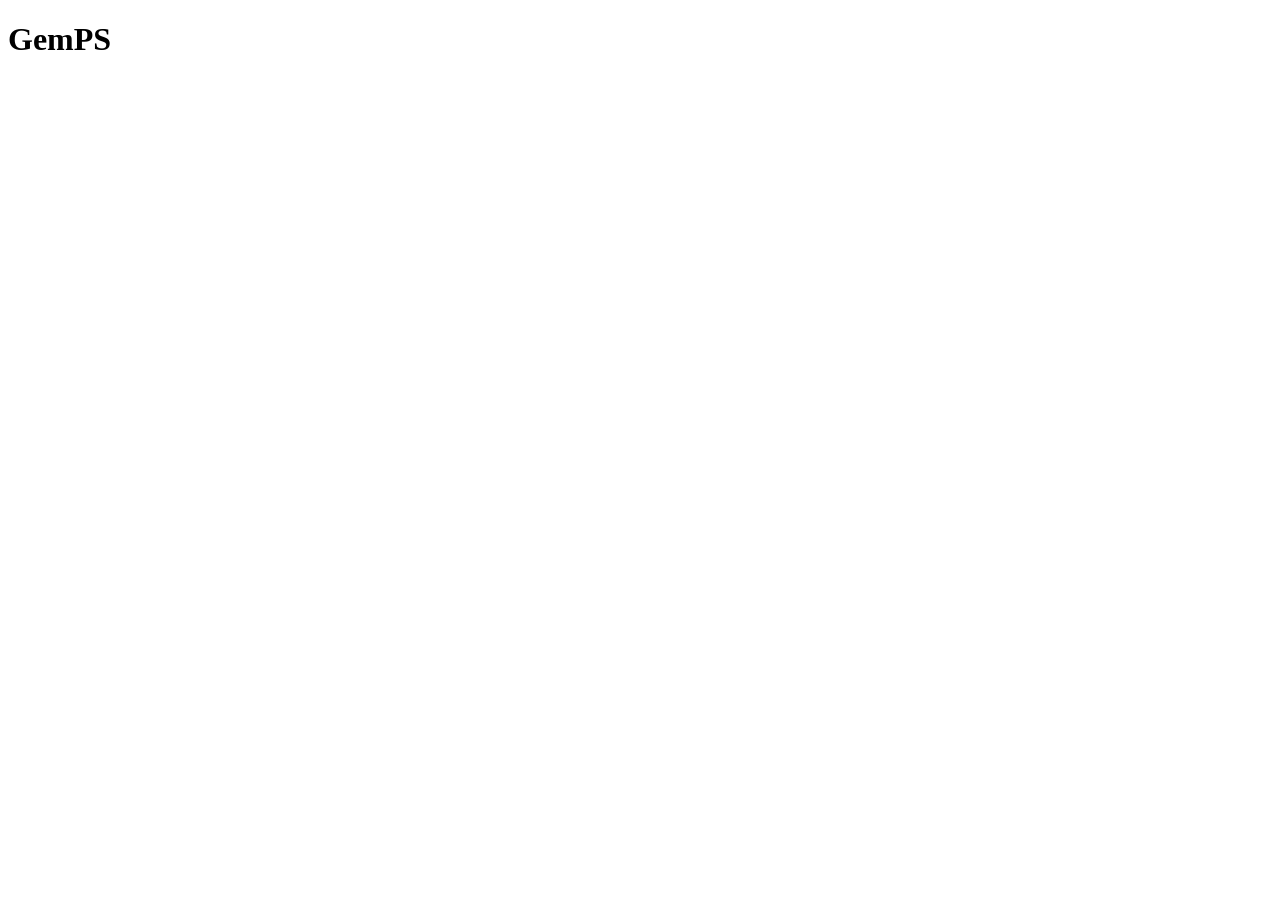
==== index.html @ c333f7ac "Criação GemPS" ====
<!DOCTYPE html>
<html lang="pt-BR">
<head>
    <meta charset="UTF-8">
    <meta name="viewport" content="width=device-width, initial-scale=1.0">
    <title>GemPS</title>
    <link rel="stylesheet" href="style.css">
    <link rel="stylesheet" href="https://unpkg.com/leaflet@1.9.4/dist/leaflet.css"
          integrity="sha256-p4NxAoJBhIIN+hmNHrzRCf9tD/miZyoHS5obTRR9BMY="
          crossorigin=""/>
    <script src="https://unpkg.com/leaflet@1.9.4/dist/leaflet.js"
            integrity="sha256-20nQCchB9co0qIjJZRGuk2/Z9VM+kNiyxNV1lvTlZBo="
            crossorigin=""></script>
</head>
<body>
    <header>
        <h1>GemPS</h1>
    </header>

    <main>
        <div id = "map"></div>
    </main>

    <footer></footer>

    <script src="br/com/codefylab/gemps/js/main.js"></script>
</body>
</html>
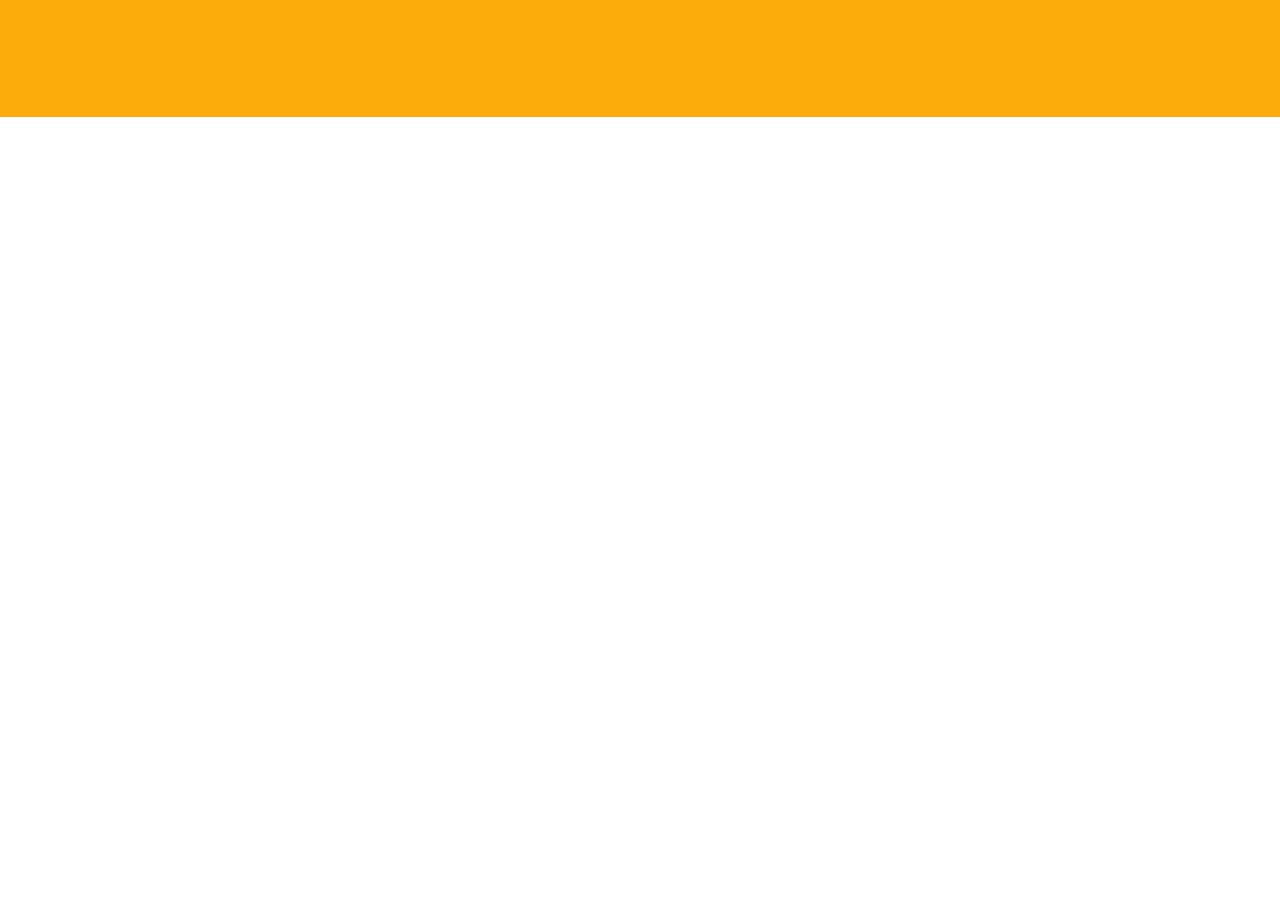
==== commit e0838ebc: "commit" ====
--- a/index.html
+++ b/index.html
@@ -1,31 +1,35 @@
 <!DOCTYPE html>
-<html lang="pt-BR">
+<html lang="pt-br">
 <head>
     <meta charset="UTF-8">
     <meta name="viewport" content="width=device-width, initial-scale=1.0">
     <title>GemPS</title>
-    <link rel="stylesheet" href="style.css">
+
+    <!-- CSS da biblioteca Leaflet -->
     <link rel="stylesheet" href="https://unpkg.com/leaflet@1.9.4/dist/leaflet.css"
-          integrity="sha256-p4NxAoJBhIIN+hmNHrzRCf9tD/miZyoHS5obTRR9BMY="
-          crossorigin=""/>
+    integrity="sha256-p4NxAoJBhIIN+hmNHrzRCf9tD/miZyoHS5obTRR9BMY="
+    crossorigin=""/>
+
+    <!-- Biblioteca Leaflet -->
     <script src="https://unpkg.com/leaflet@1.9.4/dist/leaflet.js"
-            integrity="sha256-20nQCchB9co0qIjJZRGuk2/Z9VM+kNiyxNV1lvTlZBo="
-            crossorigin=""></script>
+    integrity="sha256-20nQCchB9co0qIjJZRGuk2/Z9VM+kNiyxNV1lvTlZBo="
+    crossorigin=""></script>
+
+    <!-- Link para o CSS (Estilo Personalizado) -->
+     <link rel="stylesheet" href="br/com/codefylab/gemps/style/styles.css">
 </head>
 <body>
-    <header>
-        <h1>GemPS</h1>
-    </header>
+<!-- Barra Superior -->
+<header>
+    <div id="borda-superior"></div>
+</header>
+    <div id="mapid"></div>
+    
 
-    <main>
-        <div id = "map"></div>
-    </main>
+    <!-- Link para o JS -->
+    <script src="C:\Users\guilh\OneDrive\Documentos\GitHub\Gemps\br\com\codefylab\gemps\js\main.js"></script>
 
-    <footer></footer>
-
-    <script src="br/com/codefylab/gemps/js/main.js"></script>
+    <!-- Link para o script do mapa -->
+     <script src="br/com/codefylab/gemps/teste/mapa.js"></script>
 </body>
-</html>
-
-
-
+</html>
--- a/br/com/codefylab/gemps/style/styles.css
+++ b/br/com/codefylab/gemps/style/styles.css
@@ -0,0 +1,20 @@
+/* CSS do mapa */
+#mapid {
+    position: absolute;
+    top: 0;
+    left: 0;
+    width: 100%;
+    height: 100%;
+    z-index: 0;
+}
+
+/* borda superior */
+#borda-superior {
+    position: fixed;
+    top: 0;
+    left: 0;
+    width: 100%;
+    height: 13%; /* Define a altura como uma porcentagem da altura da tela */
+    background-color: #fcad0b;
+    z-index: 1000;
+}
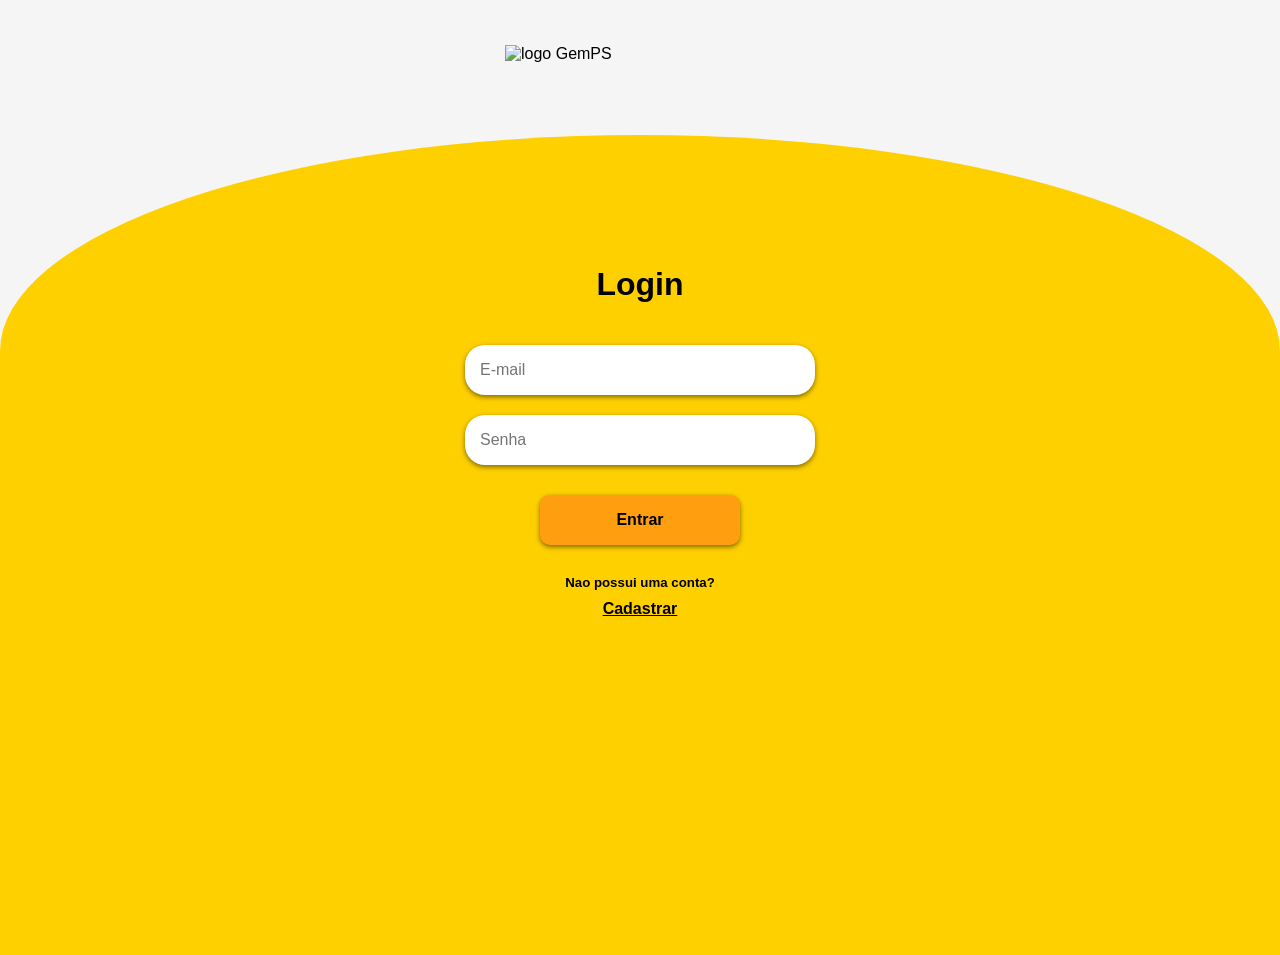
==== commit 8c19e4f9: "Merge 0ee50fa5859280b660de69087c655e54aad92fe1 into 98ddfbf089ebd9daf098a8b31e824ee375158662" ====
--- a/index.html
+++ b/index.html
@@ -1,35 +1,41 @@
 <!DOCTYPE html>
 <html lang="pt-br">
 <head>
-    <meta charset="UTF-8">
-    <meta name="viewport" content="width=device-width, initial-scale=1.0">
-    <title>GemPS</title>
-
-    <!-- CSS da biblioteca Leaflet -->
-    <link rel="stylesheet" href="https://unpkg.com/leaflet@1.9.4/dist/leaflet.css"
-    integrity="sha256-p4NxAoJBhIIN+hmNHrzRCf9tD/miZyoHS5obTRR9BMY="
-    crossorigin=""/>
-
-    <!-- Biblioteca Leaflet -->
-    <script src="https://unpkg.com/leaflet@1.9.4/dist/leaflet.js"
-    integrity="sha256-20nQCchB9co0qIjJZRGuk2/Z9VM+kNiyxNV1lvTlZBo="
-    crossorigin=""></script>
-
-    <!-- Link para o CSS (Estilo Personalizado) -->
-     <link rel="stylesheet" href="br/com/codefylab/gemps/style/styles.css">
+  <meta charset="UTF-8">
+  <meta name="viewport" content="width=device-width, initial-scale=1.0">
+  <title>GemPS</title>
+  <link rel="stylesheet" href="br/com/codefylab/gemps/src/style/login.css">
 </head>
 <body>
-<!-- Barra Superior -->
-<header>
-    <div id="borda-superior"></div>
-</header>
-    <div id="mapid"></div>
-    
+<img src="br/com/codefylab/gemps/src/img/Logotipo.png" alt="logo GemPS" class="login-icon">
 
-    <!-- Link para o JS -->
-    <script src="C:\Users\guilh\OneDrive\Documentos\GitHub\Gemps\br\com\codefylab\gemps\js\main.js"></script>
+<div id="telalogin">
+  <div class="form-container">
+    <h1>Login</h1>
+    <input type="text" placeholder="E-mail">
+    <input type="password" placeholder="Senha">
+    <button type=button id="botao-entrar">Entrar</button>
+    <div class="cadastro-container">
+      <h5>Nao possui uma conta?</h5>
+      <button class="botao-cadastro">Cadastrar</button>
+    </div>
+  </div>
+</div>
+<footer aria-hidden="true"></footer>
+<script>
+  document.querySelectorAll('.botao-cadastro').forEach(btn => {
+    btn.addEventListener('click', () => {
+      window.location.href = 'br/com/codefylab/gemps/src/public/cadastro.html';
+    });
+  });
 
-    <!-- Link para o script do mapa -->
-     <script src="br/com/codefylab/gemps/teste/mapa.js"></script>
+
+ const btnMapa = document.getElementById('botao-entrar');
+  if(btnMapa) {
+    btnMapa.addEventListener('click', () => {
+      window.location.href = 'br/com/codefylab/gemps/src/public/map.html';
+    });
+  }
+</script>
 </body>
 </html>
--- a/br/com/codefylab/gemps/src/style/login.css
+++ b/br/com/codefylab/gemps/src/style/login.css
@@ -0,0 +1,113 @@
+body {
+    margin: 0;
+    padding: 0;
+    font-family: Arial, sans-serif;
+    min-height: 100vh;
+    display: flex;
+    flex-direction: column;
+    align-items: center;
+    position: relative;
+    background-color: #f5f5f5; /* Cor de fundo temporária */
+}
+
+.login-icon {
+    width: 30vh; /* Tamanho do ícone */
+    height: auto; /* Mantém proporção da imagem */
+    position: absolute;
+    top: 5vh; /* Posiciona o ícone a 5% do topo da tela */
+    left: 50%;
+    transform: translateX(-50%); /* Centralização precisa */
+    z-index: 10; /* Garante que fique acima de tudo */
+}
+
+#telalogin {
+    background-color: #ffd000;
+    width: 100%;
+    min-height: 80vh;
+    margin-top: 15vh;
+    border-top-left-radius: 50% 30%;
+    border-top-right-radius: 50% 30%;
+    padding-top: 70px;
+    display: flex;
+    flex-direction: column;
+    align-items: center;
+    box-sizing: border-box;
+}
+
+.form-container {
+    width: 100%; /* Ocupa toda a largura */
+    max-width: 400px; /* Largura máxima */
+    display: flex; /* Flexbox para alinhar os elementos */
+    flex-direction: column; /* Alinhamento vertical */
+    align-items: center; /* Centraliza horizontalmente */
+    gap: 20px; /* Espaço entre os elementos */
+    margin-top: 40px; /* Espaço após o ícone */
+}
+
+input {
+    width: 80%; /* Ocupa 80% da largura */
+    height: 50px; /* Altura do campo */
+    padding: 0 15px; /* Espaçamento interno */
+    font-size: 16px; /* Tamanho da fonte */
+    border: none; /* Remove a borda padrão */
+    border-radius: 20px; /* Borda arredondada */
+    box-shadow: 0 2px 5px rgba(0,0,0,0.5); /* Sombra suave */
+}
+
+#botao-entrar {
+    width: 50%;
+    height: 50px;
+    background-color: #ff9f0f;
+    border: none;
+    box-shadow: 0 2px 5px rgba(0,0,0,0.5);
+    border-radius: 10px;
+    font-family: Arial, sans-serif;
+    font-size: 16px;
+    font-weight: bold;
+    cursor: pointer;
+    transition: 0.1s;
+    margin-top: 10px;
+}
+#botao-entrar:hover {
+    background-color: #ff9f0f86;
+}
+#botao-entrar:active {
+    background-color: #ff9f0f11;
+    transform: translateY(6px);
+    box-shadow: 0 0 5px rgba(0,0,0,0.5);
+}
+.cadastro-container {
+    display: flex; /* Flexbox para alinhar os elementos */
+    justify-content:center; /* Centraliza horizontalmente */
+    align-items: center;
+    flex-direction: column; /* Alinhamento vertical */
+    gap: 10px; /* Espaço entre os elementos */
+    margin-top: 10px; /* Espaço após o botão */
+    width: 80%; /* Ocupa 80% da largura */
+}
+.cadastro-container h5 {
+    margin: 0; /* Remove a margem padrão */
+}
+
+.botao-cadastro {
+    background: transparent; /* Cor de fundo transparente */
+    border: none;  /* Remove a borda */
+    font-size: medium;  /* Tamanho da fonte */
+    font-weight: bold;
+    text-decoration: underline; /* Sublinhado */
+    cursor: pointer; /* Muda o cursor ao passar por cima */
+    padding:0%;
+}
+button.botao-cadastro:hover {
+    color: rgb(0, 110, 255) ; /* Cor de fundo ao passar por cima */
+}
+button.botao-cadastro:active {
+    color: rgba(0, 110, 255, 0.336);
+    top: 6px; /* Desce 6 pixels ao clicar */
+}
+
+footer {
+    height: 100px; /* Altura do rodapé */
+    width: 100%; /* Ocupa toda a largura */
+    background-color: #ffd000; /* Cor de fundo */
+}
